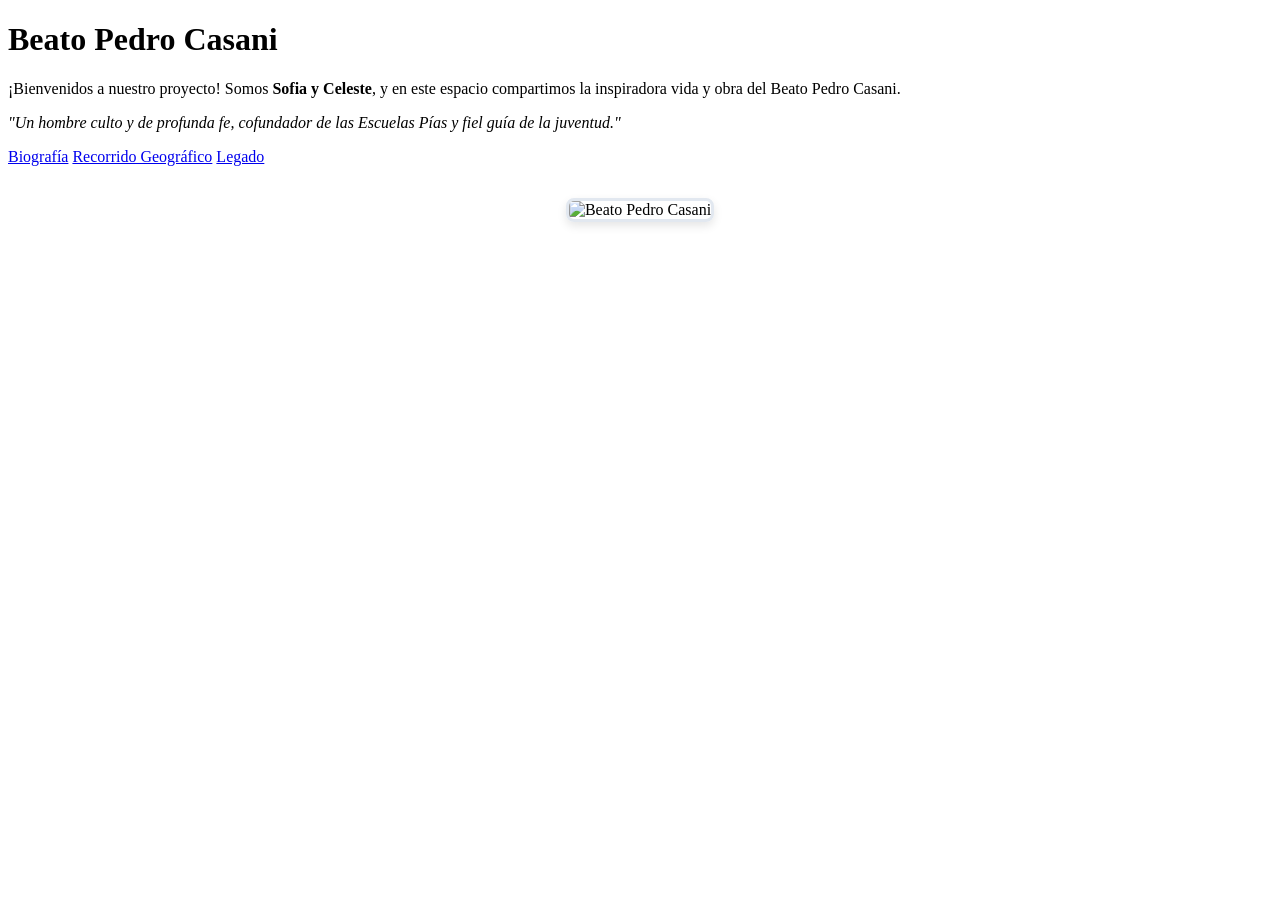
==== index.html @ f2078338 "Add files via upload" ====
<!DOCTYPE html>
<html lang="es">
<head>
    <meta charset="UTF-8">
    <meta name="viewport" content="width=device-width, initial-scale=1.0">
    <title>Beato Pedro Casani</title>
    <link rel="stylesheet" href="css/estilos.css">
</head>
<body>
    <header>
    <h1>Beato Pedro Casani</h1>
    <p>¡Bienvenidos a nuestro proyecto! Somos <strong>Sofia y Celeste</strong>, y en este espacio compartimos la inspiradora vida y obra del Beato Pedro Casani.</p>
    <p class="cita"><em>"Un hombre culto y de profunda fe, cofundador de las Escuelas Pías y fiel guía de la juventud."</em></p>
    
    <nav>
        <a href="./pages/biografia.html">Biografía</a>
        <a href="./pages/recorrido.html">Recorrido Geográfico</a>
        <a href="./pages/legado.html">Legado</a>
    </nav>

    </header>
    
    <main style="text-align: center; margin-top: 2rem;">
        <img src="img/Pedro Casani.jpeg" alt="Beato Pedro Casani" width="35%" style="border-radius: 8px; box-shadow: 0 4px 10px rgba(0,0,0,0.1); border: 3px solid #e2e8f0;">
    </main>
</body>
</html>
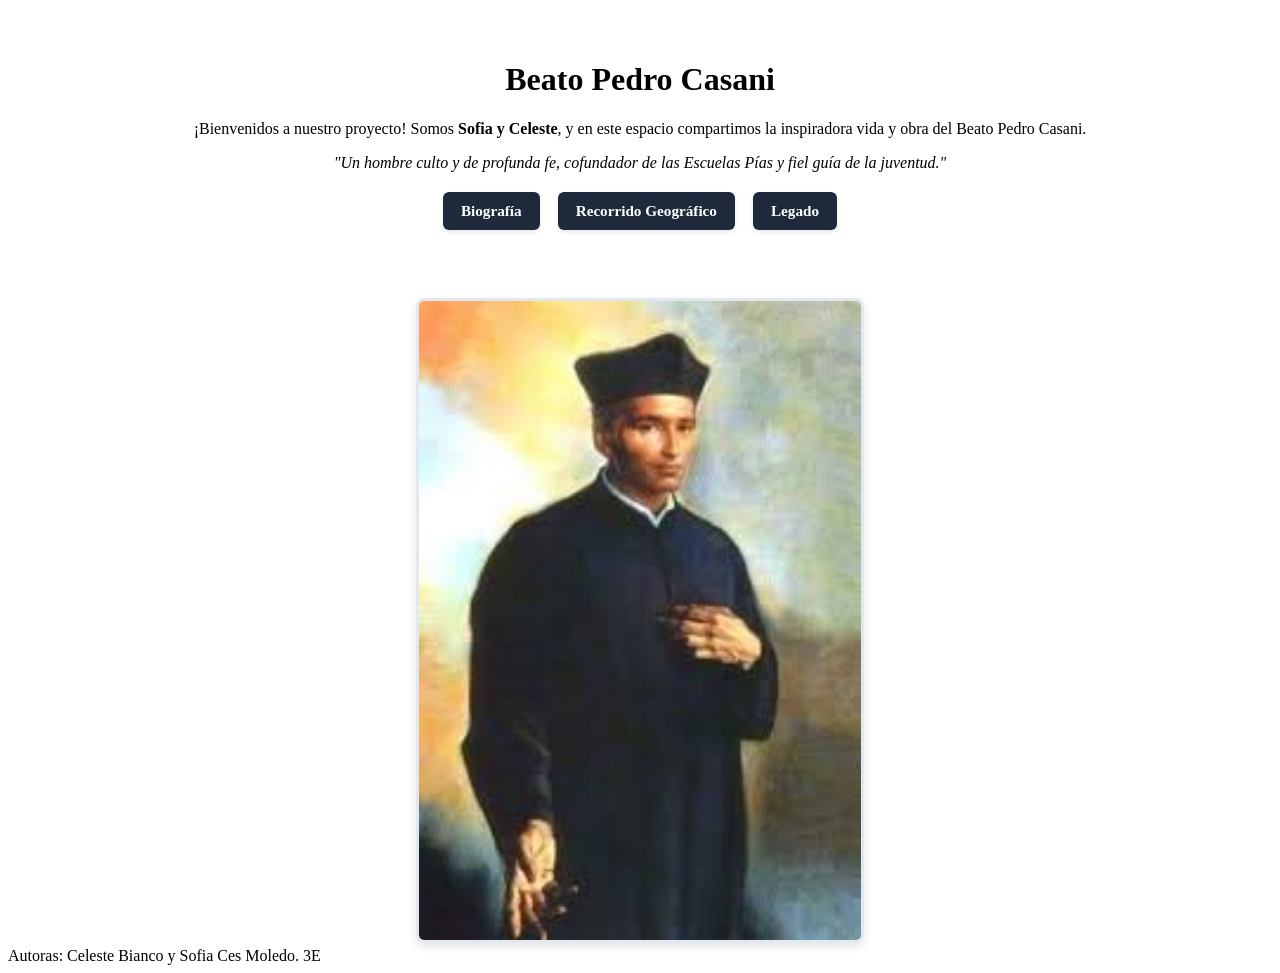
==== commit 5d84f7b2: "Update index.html" ====
--- a/index.html
+++ b/index.html
@@ -23,5 +23,8 @@
     <main style="text-align: center; margin-top: 2rem;">
         <img src="img/Pedro Casani.jpeg" alt="Beato Pedro Casani" width="35%" style="border-radius: 8px; box-shadow: 0 4px 10px rgba(0,0,0,0.1); border: 3px solid #e2e8f0;">
     </main>
+    <footer>
+        Autoras: Celeste Bianco y Sofia Ces Moledo. 3E
+    </footer>
 </body>
-</html>+</html>
--- a/css/estilos.css
+++ b/css/estilos.css
@@ -0,0 +1,66 @@
+
+header {
+    text-align: center;
+    padding: 2rem 1rem;
+}
+
+nav {
+    display: flex;
+    justify-content: center;
+    flex-wrap: wrap;
+    gap: 10px; 
+    margin-top: 1rem;
+}
+.cards-container {
+    max-width: 850px;
+    margin: 2rem auto;
+    padding: 0 1rem;
+}
+
+.card {
+    background-color: #ffffff;
+    padding: 2.5rem;
+    margin-bottom: 1.5rem; 
+    border-radius: 10px;
+    box-shadow: 0 4px 10px rgba(0, 0, 0, 0.05);
+    border: 1px solid #e2e8f0;
+}
+
+.card h2 {
+    color: #1e293b;
+    font-size: 1.5rem;
+    margin-bottom: 1rem;
+}
+
+.card p {
+    margin-bottom: 1rem;
+    text-align: justify;
+}
+
+nav a, nav li a {
+    background-color: #1e293b;
+    color: #ffffff;
+    text-decoration: none;
+    padding: 10px 18px;
+    border-radius: 6px;
+    font-weight: 600;
+    font-size: 0.95rem;
+    display: inline-block;
+    margin: 4px;
+    transition: background-color 0.2s ease, transform 0.1s ease;
+    box-shadow: 0 2px 4px rgba(0,0,0,0.1);
+}
+
+nav a:hover, nav li a:hover {
+    background-color: #334155;
+    transform: translateY(-1px);
+}
+
+nav ul {
+    list-style: none;
+    display: flex;
+    justify-content: center;
+    flex-wrap: wrap;
+    padding: 0;
+    margin-top: 1rem;
+}
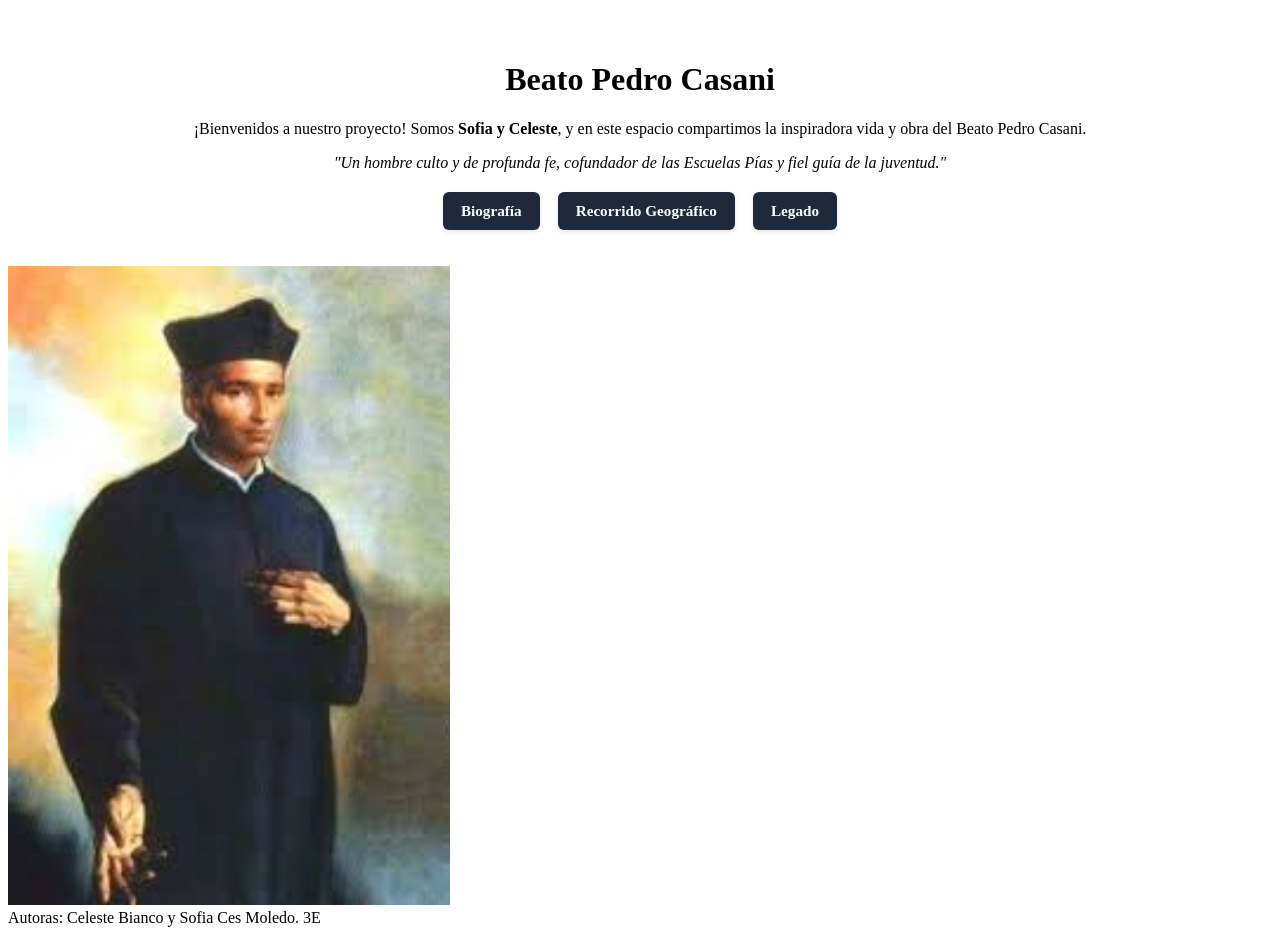
==== commit b62b349a: "Update index.html" ====
--- a/index.html
+++ b/index.html
@@ -17,11 +17,10 @@
         <a href="./pages/recorrido.html">Recorrido Geográfico</a>
         <a href="./pages/legado.html">Legado</a>
     </nav>
-
     </header>
     
-    <main style="text-align: center; margin-top: 2rem;">
-        <img src="img/Pedro Casani.jpeg" alt="Beato Pedro Casani" width="35%" style="border-radius: 8px; box-shadow: 0 4px 10px rgba(0,0,0,0.1); border: 3px solid #e2e8f0;">
+    <main>
+        <img src="img/Pedro Casani.jpeg" alt="Beato Pedro Casani" width="35%" class="img-destacada">
     </main>
     <footer>
         Autoras: Celeste Bianco y Sofia Ces Moledo. 3E
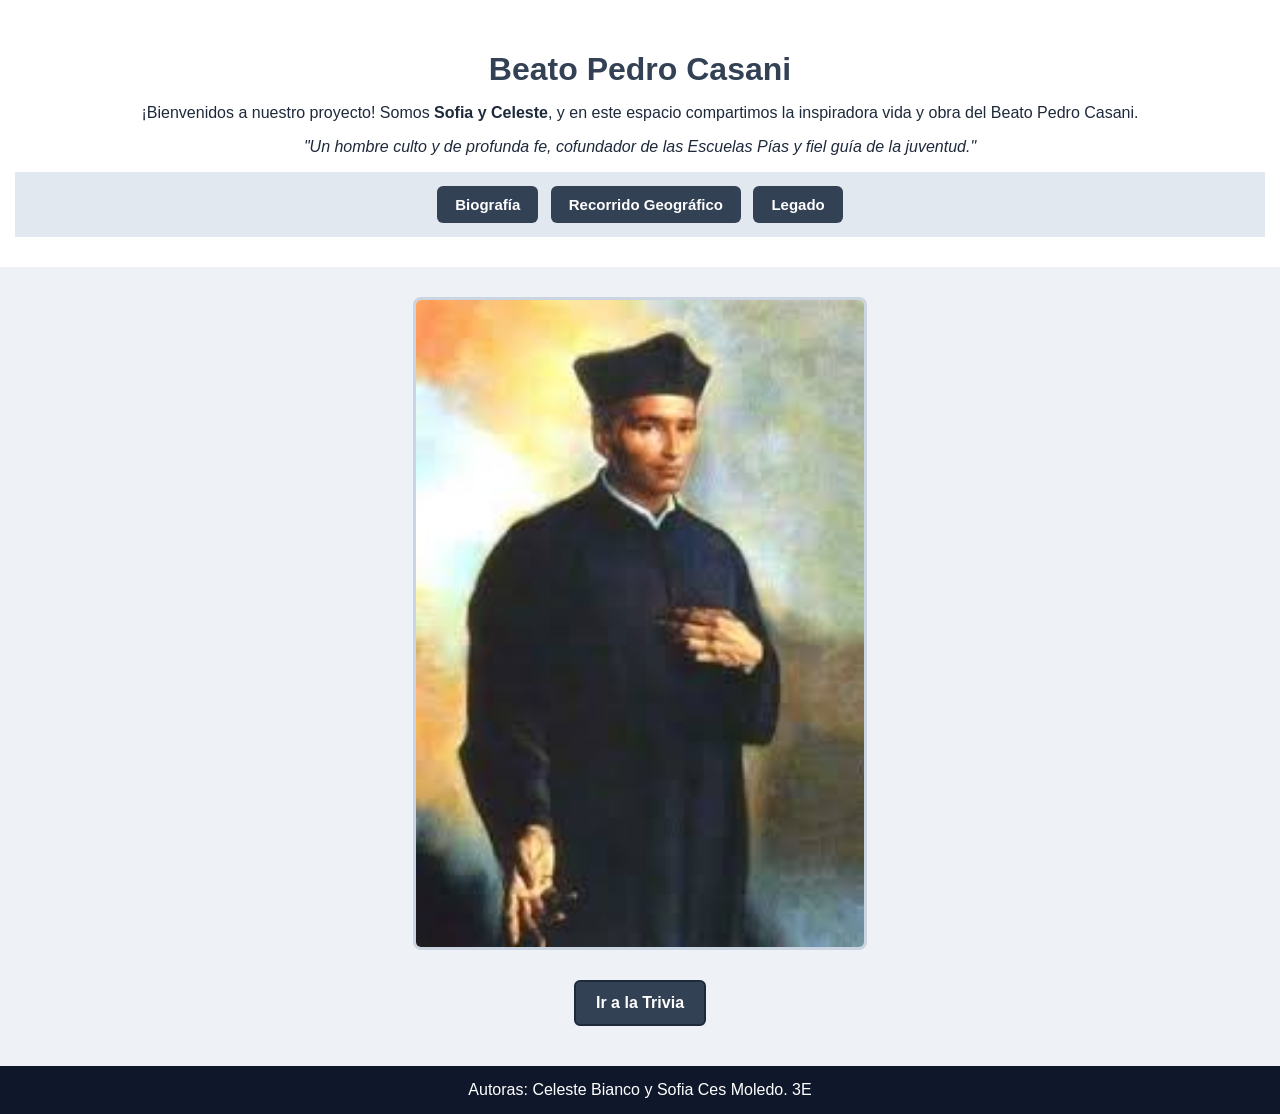
==== commit f395d58f: "Update index.html" ====
--- a/index.html
+++ b/index.html
@@ -21,9 +21,13 @@
     
     <main>
         <img src="img/Pedro Casani.jpeg" alt="Beato Pedro Casani" width="35%" class="img-destacada">
+        <div class="contenedor-boton">
+            <a href="./pages/trivia.html" class="boton-juego">Ir a la Trivia</a>
+        </div>
     </main>
     <footer>
         Autoras: Celeste Bianco y Sofia Ces Moledo. 3E
     </footer>
+    <script src="js/script.js"></script>
 </body>
 </html>
--- a/css/estilos.css
+++ b/css/estilos.css
@@ -1,66 +1,184 @@
+body {
+    margin: 0px;
+    font-family: Arial, sans-serif;
+    background-color: #eef2f6;
+    color: #1e293b;
+}
 
 header {
     text-align: center;
-    padding: 2rem 1rem;
+    padding: 30px 15px;
+    background-color: #ffffff;
+}
+
+h1 {
+    color: #334155;
+    margin-bottom: 10px;
 }
 
 nav {
-    display: flex;
-    justify-content: center;
-    flex-wrap: wrap;
-    gap: 10px; 
-    margin-top: 1rem;
+    text-align: center;
+    background-color: #e2e8f0;
+    padding: 10px;
 }
+
+nav a {
+    background-color: #334155;
+    color: #ffffff;
+    text-decoration: none;
+    padding: 10px 18px;
+    border-radius: 6px;
+    font-weight: bold;
+    font-size: 15px;
+    display: inline-block;
+    margin: 4px;
+}
+
 .cards-container {
     max-width: 850px;
-    margin: 2rem auto;
-    padding: 0 1rem;
+    margin: 30px auto;
+    padding: 0px 15px;
+    text-align: center;
 }
 
 .card {
     background-color: #ffffff;
-    padding: 2.5rem;
-    margin-bottom: 1.5rem; 
+    padding: 30px;
+    margin: 20px auto;
     border-radius: 10px;
-    box-shadow: 0 4px 10px rgba(0, 0, 0, 0.05);
-    border: 1px solid #e2e8f0;
+    border: 1px solid #cbd5e1;
+    width: 80%;
+    max-width: 600px;
+    text-align: center;
 }
 
 .card h2 {
-    color: #1e293b;
-    font-size: 1.5rem;
-    margin-bottom: 1rem;
+    color: #334155;
+    font-size: 22px;
+    margin-bottom: 15px;
 }
 
-.card p {
-    margin-bottom: 1rem;
-    text-align: justify;
+.img-destacada {
+    width: 35%;
+    display: block;
+    margin: 30px auto;
+    border-radius: 8px;
+    border: 3px solid #cbd5e1;
 }
 
-nav a, nav li a {
-    background-color: #1e293b;
+footer {
+    background-color: #0f172a;
     color: #ffffff;
-    text-decoration: none;
-    padding: 10px 18px;
-    border-radius: 6px;
-    font-weight: 600;
-    font-size: 0.95rem;
-    display: inline-block;
-    margin: 4px;
-    transition: background-color 0.2s ease, transform 0.1s ease;
-    box-shadow: 0 2px 4px rgba(0,0,0,0.1);
+    text-align: center;
+    padding: 15px;
+    margin-top: 40px;
+    position: relative;
 }
 
-nav a:hover, nav li a:hover {
-    background-color: #334155;
-    transform: translateY(-1px);
+.contenedor-boton {
+    text-align: center;
+    margin-top: 30px;
+    margin-bottom: 20px;
 }
 
-nav ul {
-    list-style: none;
-    display: flex;
-    justify-content: center;
-    flex-wrap: wrap;
-    padding: 0;
-    margin-top: 1rem;
-}+.boton-juego {
+    background-color: #334155;
+    color: #ffffff;
+    padding: 12px 20px;
+    text-decoration: none;
+    border-radius: 6px;
+    border: 2px solid #1e293b;
+    display: inline-block;
+    font-weight: bold;
+}
+.quiz-container {
+    max-width: 700px;
+    margin: 30px auto;
+    background-color: #ffffff;
+    padding: 30px;
+    border: 1px solid #cbd5e1;
+    border-radius: 10px;
+}
+
+.subtitulo {
+    text-align: center;
+    color: #64748b;
+    margin-bottom: 25px;
+}
+
+.pregunta-box {
+    background-color: #f8fafc;
+    border: 1px solid #cbd5e1;
+    padding: 15px 20px;
+    border-radius: 6px;
+    margin-bottom: 20px;
+}
+
+.pregunta-box h2 {
+    font-size: 18px;
+    color: #1e293b;
+    margin-top: 0px;
+    margin-bottom: 12px;
+}
+
+.pregunta-box label {
+    display: block;
+    margin-bottom: 8px;
+}
+
+.pregunta-box input[type="radio"] {
+    margin-right: 8px;
+}
+
+.botones-container {
+    margin-top: 20px;
+    text-align: center;
+}
+
+.botones-container button {
+    width: 45%;
+    padding: 12px;
+    font-weight: bold;
+    border-radius: 6px;
+    border: 1px solid #cbd5e1;
+}
+
+#comprobar {
+    background-color: #334155;
+    color: white;
+}
+
+#reiniciar {
+    background-color: #e2e8f0;
+    color: #1e293b;
+}
+
+#resultado {
+    margin-top: 25px;
+    padding: 15px;
+    border-radius: 6px;
+    text-align: center;
+}
+
+#resultado h3 {
+    margin-top: 0px;
+    margin-bottom: 8px;
+}
+
+.alerta-error {
+    background-color: #fff5f5;
+    color: #c53030;
+    border: 1px solid #feb2b2;
+}
+
+.alerta-exito {
+    background-color: #f0fff4;
+    color: #22543d;
+    border: 1px solid #9ae6b4;
+}
+
+.alerta-advertencia {
+    background-color: #fffff0;
+    color: #744210;
+    border: 1px solid #fbd38d;
+}
